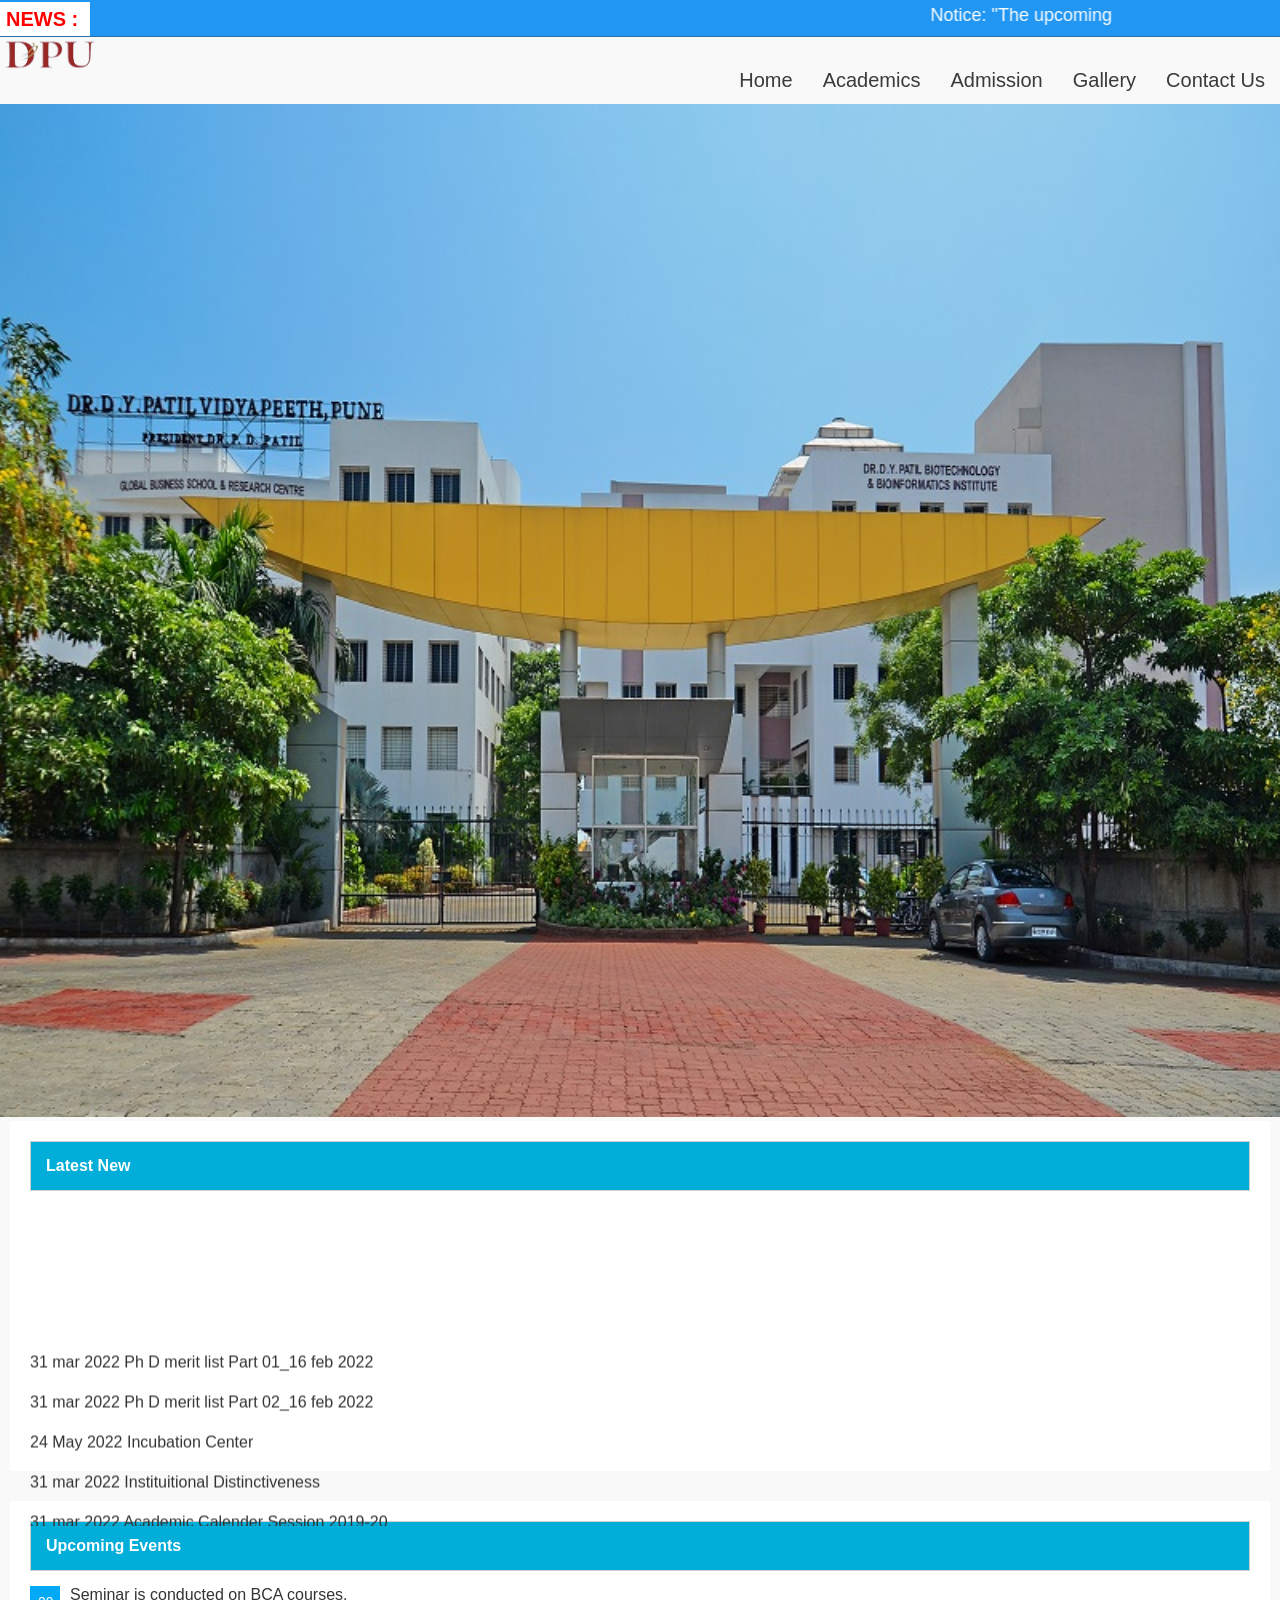
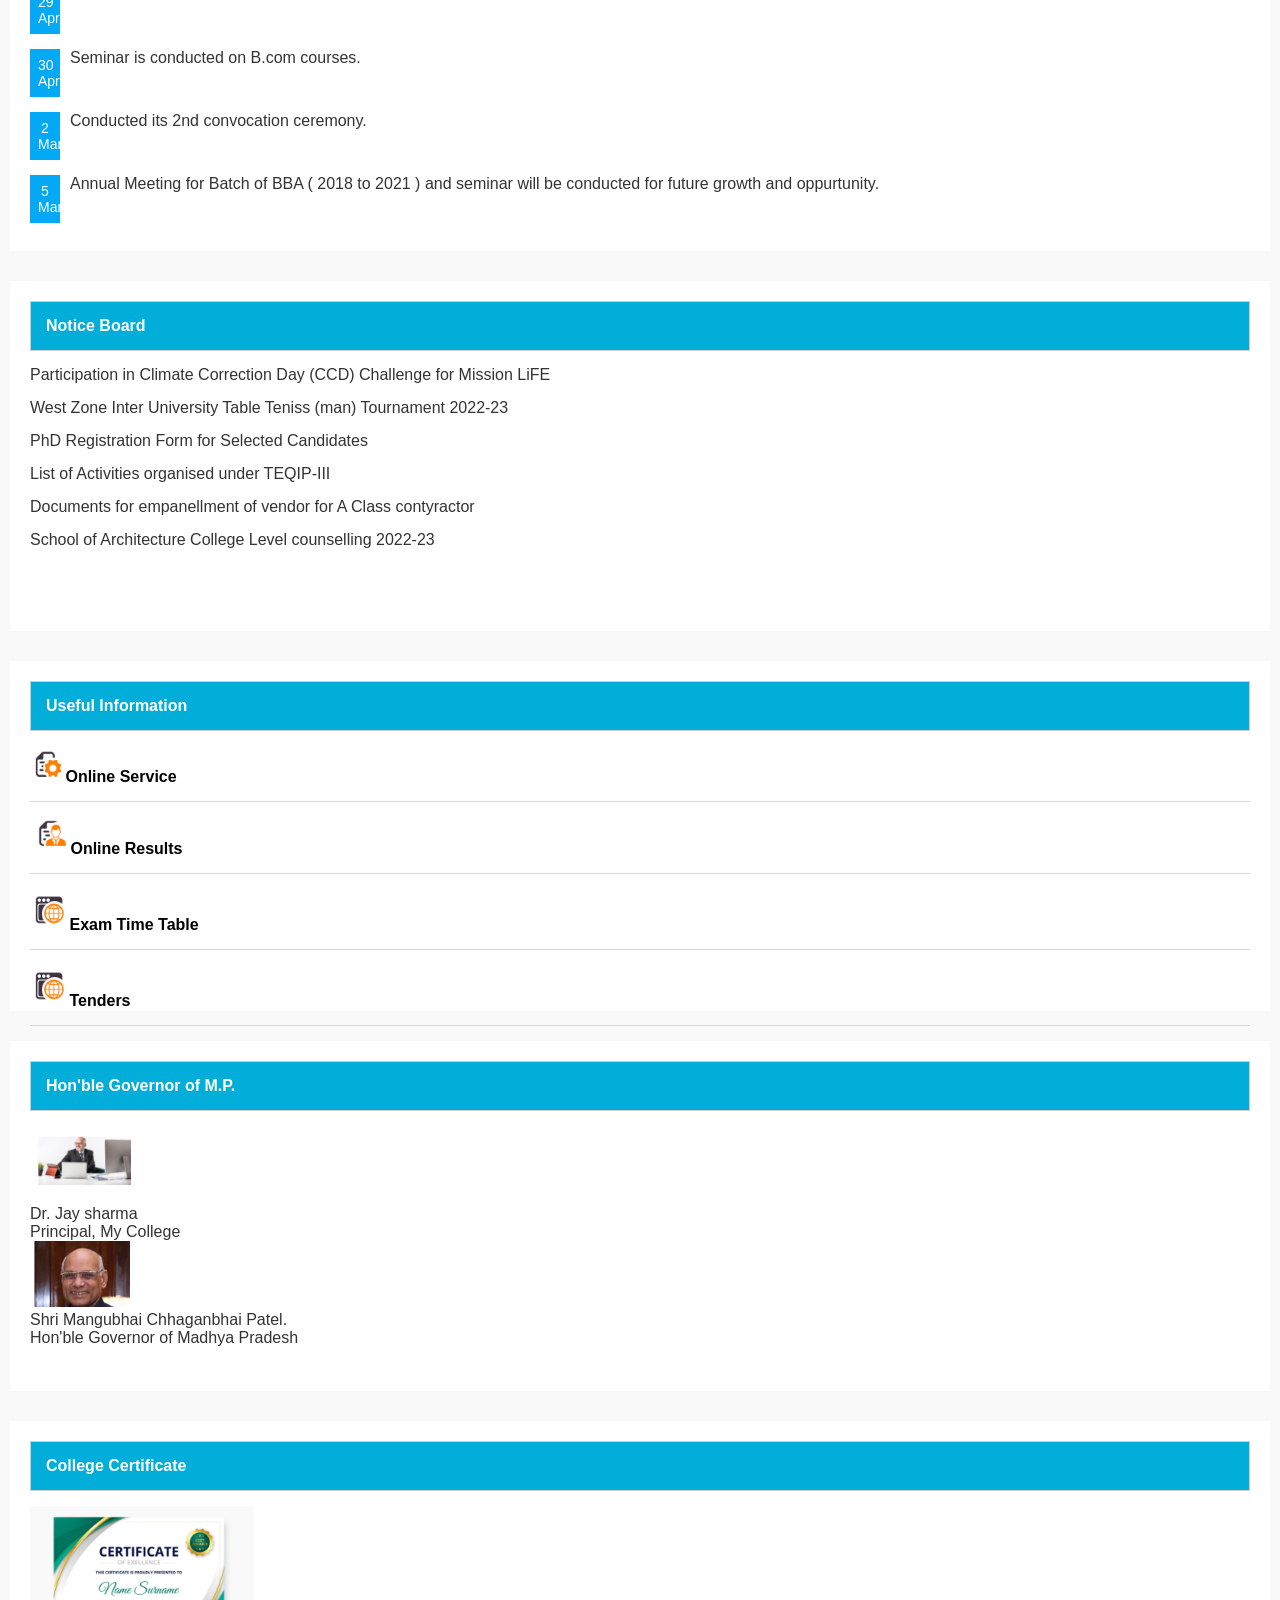
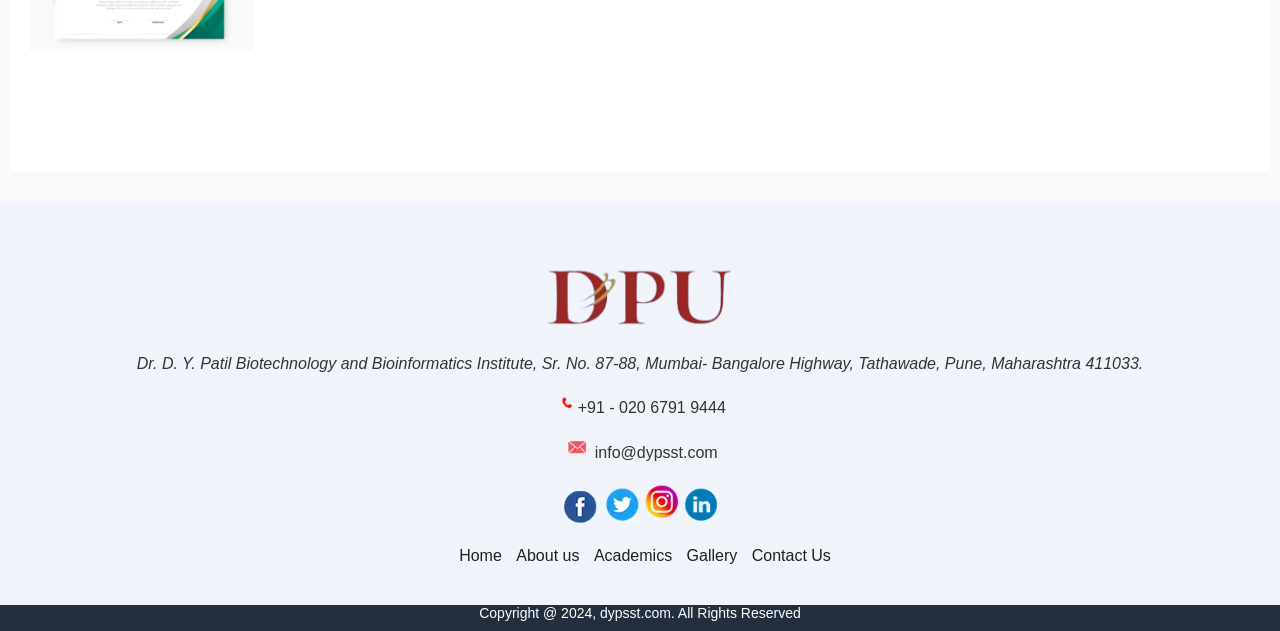
==== index.html @ 6a24a795 "Add files via upload" ====
<!DOCTYPE html>
<html>
   <head>
      <title>Dr. D. Y. Patil School of Science & Technology</title>
      <link rel="stylesheet" href="styles.css">
        <body>
<!---------- Top Header Starts --------->
<div class="width-100 top-header">
   <div class="container">
      <div class="width-100">
         <b class="news-list"> NEWS : </b>
         <marquee class="headquote">
Notice: "The upcoming exam will be held on April 28th."
         </marquee>
      </div>
   </div>
</div>
<!---------- Top Header Ends --------->
<!---------- Logo And Main Menu HTML Starts --------->
<div class="width-100 header-menu">
   <div class="container">
      <div class="logo"> <img src="logo1.jpg"> </div>
      <ul class="main-menu">
         <li><a href="#">Home</a></li>
         
         <li><a href="#">Academics</a></li>
         <li><a href="#">Admission</a></li>
         <li><a href="#">Gallery</a></li>
         
         <li><a href="#">Contact Us</a></li>
      </ul>
   </div>
</div>
<!---------- Logo And Main Menu HTML Ends --------->
<!---------- Slider HTML Starts --------->
<div class="width-100">
<img class="slider-width slider" src="22.jpg">
</div>
<!---------- Slider HTML Ends --------->
<div class="width-100 margin-top-50">
  <div class="container">
    <div class="width-33">
      <div class="latest-news">
        <div class="heading-sect">
          <h3 class="head-title">Latest New</h3>
        </div>
        <marquee direction="up">
        <ul class="latest-news-ul">
          <li> 31 mar 2022 Ph D merit list Part 01_16 feb 2022 </li>
          <li> 31 mar 2022 Ph D merit list Part 02_16 feb 2022 </li>
          <li> 24 May 2022 Incubation Center</li>
          <li> 31 mar 2022 Instituitional Distinctiveness </li>
          <li> 31 mar 2022 Academic Calender Session 2019-20 </li>
          <li> 16 feb 2022 Ph D merit list Part 01_16 feb 2022 </li>
          <li> 16 feb 2022 Ph D merit list Part 02_16 feb 2022 </li>
          <li> 17 Oct 2022 Consolidate academic Calender</li>
        </ul>
        </marquee>
      </div>
    </div>

    <div class="width-33">
      <div class="event-list">
        <div class="heading-sect">
          <h3 class="head-title">Upcoming Events</h3>
        </div>
        <ul class="upcoming-event-list">
          <li><span class="event-date">29 <br>
            April</span><span> Seminar is conducted on BCA courses.</span> </li>
          <li><span class="event-date">30 <br>
            April</span><span> Seminar is conducted on B.com courses.</span> </li>
          <li><span class="event-date">2 <br>
            Mar</span><span> Conducted its 2nd convocation ceremony.</span> </li>
          <li><span class="event-date">5 <br>
            Mar</span><span> Annual Meeting for Batch of BBA ( 2018 to 2021 ) and seminar will be conducted for future growth and oppurtunity.</span> </li>
        </ul>
      </div>
    </div>

    <div class="width-33">
      <div class="notice-board">
        <div class="heading-sect">
          <h3 class="head-title">Notice Board</h3>
        </div>
        <ul class="notice-board-list">
          <li>Participation in Climate Correction Day (CCD) Challenge for Mission LiFE </li>
          <li>West Zone Inter University Table Teniss (man) Tournament 2022-23 </li>
          <li>PhD Registration Form for Selected Candidates </li>
          <li>List of Activities organised under TEQIP-III </li>
          <li>Documents for empanellment of vendor for A Class contyractor </li>
          <li>School of Architecture College Level counselling 2022-23  </li>
        </ul>
      </div>
    </div>
  </div>
</div>
<!---------- Information HTML Starts --------->
<div class="width-100">
   <div class="container">
      <div class="width-33">
         <div class="our-principal">
            <div class="heading-sect">
               <h3 class="head-title"> Useful Information</h3>
            </div>
            <ul class="useful-info-ul">
               <li><img src="b.png"> <a href="#">Online Service</a></li>

               <li><img src="c.png"> <a href="#">Online Results</a></li>
               <li><img src="d.png"> <a href="#">Exam Time Table</a></li>
               <li><img src="d.png"> <a href="#">Tenders</a></li>
            </ul>
         </div>
      </div>
      <div class="width-33">
         <div class="about-us">
            <div class="heading-sect">
               <h3 class="head-title"> Hon'ble Governor of M.P.</h3>
            </div>
            <div class="width-100 gove-sec-style">
               <div class="width-40">
                  <img class="governor-img" src="e.png">
               </div>
               <div class="width-60">
                  <p class="governor-name">Dr. Jay sharma</p>
                  <p class="governor-designation">Principal, My College</p>
               </div>
            </div>
            <div class="width-40">
               <img class="governor-img" src="f.png" width ="100px">
<width: 200px;>
            </div>
            <div class="width-60">
               <p class="governor-name">Shri Mangubhai Chhaganbhai Patel.</p>
               <p class="governor-designation">Hon'ble Governor of Madhya Pradesh</p>
            </div>
         </div>
      </div>
      <div class="width-33">
         <div class="certificate">
            <div class="heading-sect">
               <h3 class="head-title"> College Certificate</h3>
            </div>
            <img src="g.png"  class="width-100"> 
         </div>
      </div>
   </div>
</div>
<!---------- Information HTML Ends --------->
<!---FOOTER SECTION--->

<div class="footer">
  <div class="container">
    <div class="footer-sect">
      <img class="footer-logo" src="logo1.jpg">
    </div>
    <div class="footer-sect">
      <address> Dr. D. Y. Patil Biotechnology and Bioinformatics Institute, Sr. No. 87-88, Mumbai- Bangalore Highway, Tathawade, Pune, Maharashtra 411033. </address>
    </div>
    <div class="footer-sect">
      <img src="tel.png"> +91 - 020 6791 9444
    </div>
    <div class="footer-sect">
      <img src="mail.png"> info@dypsst.com
    </div>
    <div class="footer-sect">
      <img src="fb.png">
      <img src="tw.png">
      <img src="in.png">
      <img src="li.png">
    </div>
    <div class="footer-sect">
      <a href="#"> Home</a>
      <a href="#"> About us</a>
      <a href="#"> Academics</a>
      <a href="#"> Gallery</a>
      
      
      <a href="#"> Contact Us</a>
    </div>
  </div>
</div>
<!---------- Footer Copyright HTML Starts --------->
<div class="width-100 footer2-bacbor">
   <p class="footer2-content">Copyright @ 2024, dypsst.com. All Rights Reserved</p>
</div>
</body>
</html>
<!---------- Footer Copyright HTML Ends --------->
---- styles.css ----
/* Reset some default styles */
* {
  margin: 0;
  padding: 0;
  box-sizing: border-box;
}

body {
  font-family: Arial, sans-serif;
  background-color: #f9f9f9;
  color: #333; /* Dark gray text color for better readability */
}

header {
  background-color: #4a90e2; /* Light blue header */
  color: #fff;
  padding: 20px;
  display: flex;
  justify-content: space-between;
  align-items: center;
}
/********** Top Header Starts **********/  
.top-header {
  background:#2196f3;
  padding:5px 0px;
  border-bottom: 1px solid #3131315e;
}
.news-list {
  background: #fff;
  color: red;
  padding: 6px;
  font-size: 20px;
}
.headquote {
  font-size:18px;
  color:#ffffff;
  width:80%;
}
/********** Top Header Ends **********/
.logo img {
  max-width: 100px;
}

nav ul {
  list-style-type: none;
}

nav ul li {
  display: inline;
  margin-right: 20px;
}

nav ul li a {
  color: #fff;
  text-decoration: none;
}

main {
  padding: 20px;
}

.hero {
  text-align: center;
  padding: 100px 0;
}

.hero h1 {
  font-size: 2.5em;
  margin-bottom: 20px;
}

.btn {
  display: inline-block;
  background-color: #FFD700;
  color: #002147;
  padding: 10px 20px;
  border-radius: 5px;
  text-decoration: none;
}

.btn:hover {
  background-color: #ffc107;
}

.about {
  margin-bottom: 50px;
}

/****************TESTIMONIAL SECTION****************/
.testimonial {
	width: 30.5%;
	float: left;
	margin-right: 2.5%;
}
.testimonial {
  margin-bottom: 50px !important;
}


.testimonial-text {
	background: #0055a40f;
	padding: 20px;
	line-height: 35px;
	border-radius: 10px;
	font-size: 18px;
	text-align: center;
	border: 1px solid #0055a4;
}

.testimonial-detail {
	float: left;
	margin-bottom: 50px;
}

.testimonial-img {
	float: left;
}

.testimonial-name {
	margin-left: 10px;
	float: left;
}

.testimonial-name h5 {
	font-size: 18px;
	margin-bottom: 50px;
}
footer {
  background-color: #4a90e2; /* Same as header for consistency */
  color: #fff;
  padding: 20px;
  display: flex;
  justify-content: space-between;
  align-items: center;
}

.contact-info p {
  margin-bottom: 10px;
}

.social-media a {
  color: #fff;
  text-decoration: none;
  margin-right: 10px;
}
/********** Logo And Menu Starts **********/  
.header-menu {
     position: relative;
     box-shadow: 0px 2px 5px 0px #00000036;
}
 .logo {
     width: fit-content;
     float: left;
}
 .main-menu {
     list-style:none;
     float:right;
     margin-top: 20px;
}
 .main-menu a {
     font-weight: 500;
     color: #3a3a3a;
     font-size: 20px;
     text-decoration: none;
}
 .main-menu li {
     float:left;
     padding:12px 15px;
}
/********** Slider Starts **********/  
.slider-width{
     width:100%;
     height: auto;
}
/********** Slider Ends **********/
/********** Latest News, Event, Notice Board Starts **********/  
.latest-news{
     margin-left:10px;
     margin-right:10px;
     background:#fff;
     padding:20px;
     height:350px;
     margin-bottom:30px;
}
 .event-list{
     margin-left:10px;
     margin-right:10px;
     background:#fff;
     padding:20px;
     height:350px;
     margin-bottom:30px;
}
 .notice-board{
     margin-left:10px;
     margin-right:10px;
     background:#fff;
     padding:20px;
     height:350px;
     margin-bottom:30px;
}
 .our-principal{
     margin-left:10px;
     margin-right:10px;
     background:#fff;
     padding:20px;
     height:350px;
     margin-bottom:30px;
}
 .about-us{
     margin-left:10px;
     margin-right:10px;
     background:#fff;
     padding:20px;
     height:350px;
     margin-bottom:30px;
}
 .certificate{
     margin-left:10px;
     margin-right:10px;
     background:#fff;
     padding:20px;
     height:350px;
     margin-bottom:30px;
}
 .heading-sect{
     width: 100%;
     float: left;
     border-bottom: 1px solid #cfcfcf;
     padding-bottom: 0px;
     margin: 0px;
     margin-bottom: 15px;
     padding-top: 2px;
     border: 1px solid #cfcfcf;
     padding-bottom: 10px;
     padding-top: 15px;
     padding-left: 15px;
     background: #00aed9;
     color:white;
}
 .heading-sect h3{
     color:white;
}
 .head-title {
     margin: 0px;
     padding: 0px;
     font-size: 16px;
     font-weight: 600;
     font-family 'Roboto', sans-serif!important;
     color: #2196f3;
     padding-bottom: 5px;
}
 .upcoming-event-list li {
     width: 100%;
     float: left;
     margin-bottom: 15px;
}
 .upcoming-event-list{
     padding:0px;
    list-style:none;
}
 .event-date {
     background: #03a9f4;
     width: 30px;
     float: left;
     text-align: center;
     font-size:14px;
     color: #fff;
     padding:8px;
     margin-right: 10px;
}
 .notice-board-list li {
     width: 100%;
     float: left;
     margin-bottom: 15px;
}
 .notice-board-list{
     padding:0px;
     list-style:none;
}
 .latest-news-ul{
     padding:0px;
    list-style:none;
    line-height: 40px;
}
/********** Latest News, Event, Notice Board Ends **********/
/********** Logo And Menu Ends **********/
/********** Information Starts **********/  
.useful-info-ul{
     list-style:none;
}
 .useful-info-ul a{
     text-decoration:none;
     color:black;
     font-weight:bold;
}
 .useful-info-ul li{
     margin-bottom:15px;
     border-bottom: 1px solid #d7d7d7;
     padding-bottom: 15px;
}
 .principal-image{
     text-align:center 
}
 .principal-image img{
     height:230px;
}
 .principal-para{
     font-weight:bold;
}
/********** Information Ends **********/
/****************FOOTER SECTION****************/
.footer {
	background-color: #f0f3fa;
	padding: 40px 0px;
	width: 100%;
	float: left;
}

.footer-logo {
	height: 70px;
	width: auto;
}

.footer-sect {
	width: 100%;
	float: left;
	text-align: center;
	margin-top: 20px;
	font-size: 16px;
}

.footer-sect a {
	color: #202020;
	margin-left: 10px;
	text-decoration: none;
}
/********** Footer Copyright Starts **********/  
.footer2-bacbor {
     background: #232F3E;
     padding:10px 0px;
     border-top: 1px solid #898989;
}
 .footer2-content {
     font-size:14px;
     color:#fff;
     text-align:center;
}
/********** Footer Copyright Ends **********/
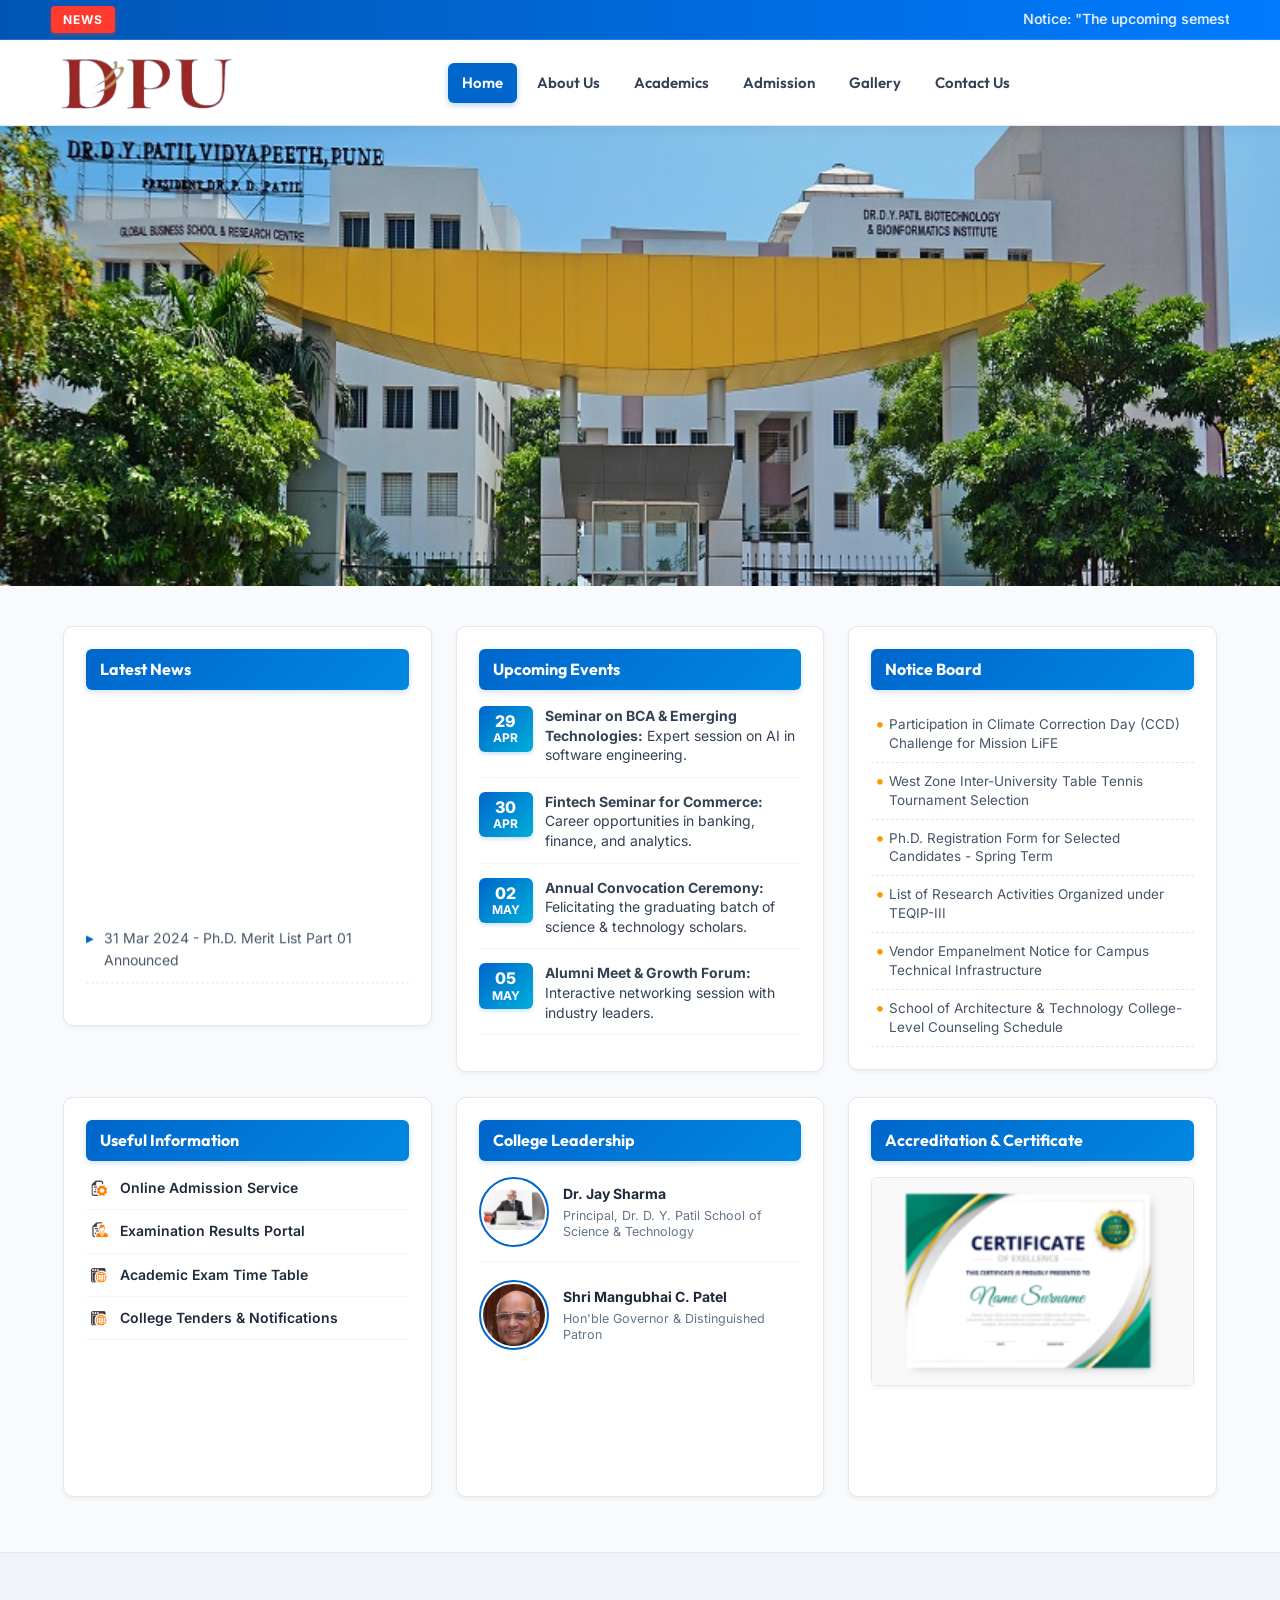
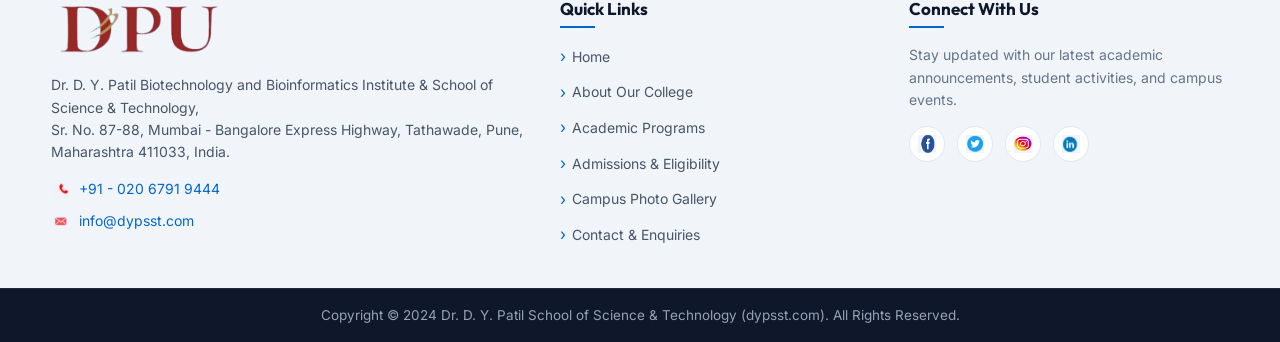
==== commit cfccf3e7: "Add README.md, fix site-wide navigation, unified styling, responsive layout, and form interactivity" ====
--- a/index.html
+++ b/index.html
@@ -1,189 +1,267 @@
-
-<!DOCTYPE html>
-<html>
-   <head>
-      <title>Dr. D. Y. Patil School of Science & Technology</title>
-      <link rel="stylesheet" href="styles.css">
-        <body>
-<!---------- Top Header Starts --------->
-<div class="width-100 top-header">
-   <div class="container">
-      <div class="width-100">
-         <b class="news-list"> NEWS : </b>
-         <marquee class="headquote">
-Notice: "The upcoming exam will be held on April 28th."
-         </marquee>
-      </div>
-   </div>
-</div>
-<!---------- Top Header Ends --------->
-<!---------- Logo And Main Menu HTML Starts --------->
-<div class="width-100 header-menu">
-   <div class="container">
-      <div class="logo"> <img src="logo1.jpg"> </div>
-      <ul class="main-menu">
-         <li><a href="#">Home</a></li>
-         
-         <li><a href="#">Academics</a></li>
-         <li><a href="#">Admission</a></li>
-         <li><a href="#">Gallery</a></li>
-         
-         <li><a href="#">Contact Us</a></li>
-      </ul>
-   </div>
-</div>
-<!---------- Logo And Main Menu HTML Ends --------->
-<!---------- Slider HTML Starts --------->
-<div class="width-100">
-<img class="slider-width slider" src="22.jpg">
-</div>
-<!---------- Slider HTML Ends --------->
-<div class="width-100 margin-top-50">
-  <div class="container">
-    <div class="width-33">
-      <div class="latest-news">
-        <div class="heading-sect">
-          <h3 class="head-title">Latest New</h3>
-        </div>
-        <marquee direction="up">
-        <ul class="latest-news-ul">
-          <li> 31 mar 2022 Ph D merit list Part 01_16 feb 2022 </li>
-          <li> 31 mar 2022 Ph D merit list Part 02_16 feb 2022 </li>
-          <li> 24 May 2022 Incubation Center</li>
-          <li> 31 mar 2022 Instituitional Distinctiveness </li>
-          <li> 31 mar 2022 Academic Calender Session 2019-20 </li>
-          <li> 16 feb 2022 Ph D merit list Part 01_16 feb 2022 </li>
-          <li> 16 feb 2022 Ph D merit list Part 02_16 feb 2022 </li>
-          <li> 17 Oct 2022 Consolidate academic Calender</li>
-        </ul>
-        </marquee>
-      </div>
-    </div>
-
-    <div class="width-33">
-      <div class="event-list">
-        <div class="heading-sect">
-          <h3 class="head-title">Upcoming Events</h3>
-        </div>
-        <ul class="upcoming-event-list">
-          <li><span class="event-date">29 <br>
-            April</span><span> Seminar is conducted on BCA courses.</span> </li>
-          <li><span class="event-date">30 <br>
-            April</span><span> Seminar is conducted on B.com courses.</span> </li>
-          <li><span class="event-date">2 <br>
-            Mar</span><span> Conducted its 2nd convocation ceremony.</span> </li>
-          <li><span class="event-date">5 <br>
-            Mar</span><span> Annual Meeting for Batch of BBA ( 2018 to 2021 ) and seminar will be conducted for future growth and oppurtunity.</span> </li>
-        </ul>
-      </div>
-    </div>
-
-    <div class="width-33">
-      <div class="notice-board">
-        <div class="heading-sect">
-          <h3 class="head-title">Notice Board</h3>
-        </div>
-        <ul class="notice-board-list">
-          <li>Participation in Climate Correction Day (CCD) Challenge for Mission LiFE </li>
-          <li>West Zone Inter University Table Teniss (man) Tournament 2022-23 </li>
-          <li>PhD Registration Form for Selected Candidates </li>
-          <li>List of Activities organised under TEQIP-III </li>
-          <li>Documents for empanellment of vendor for A Class contyractor </li>
-          <li>School of Architecture College Level counselling 2022-23  </li>
-        </ul>
-      </div>
-    </div>
-  </div>
-</div>
-<!---------- Information HTML Starts --------->
-<div class="width-100">
-   <div class="container">
-      <div class="width-33">
-         <div class="our-principal">
-            <div class="heading-sect">
-               <h3 class="head-title"> Useful Information</h3>
-            </div>
-            <ul class="useful-info-ul">
-               <li><img src="b.png"> <a href="#">Online Service</a></li>
-
-               <li><img src="c.png"> <a href="#">Online Results</a></li>
-               <li><img src="d.png"> <a href="#">Exam Time Table</a></li>
-               <li><img src="d.png"> <a href="#">Tenders</a></li>
-            </ul>
-         </div>
-      </div>
-      <div class="width-33">
-         <div class="about-us">
-            <div class="heading-sect">
-               <h3 class="head-title"> Hon'ble Governor of M.P.</h3>
-            </div>
-            <div class="width-100 gove-sec-style">
-               <div class="width-40">
-                  <img class="governor-img" src="e.png">
-               </div>
-               <div class="width-60">
-                  <p class="governor-name">Dr. Jay sharma</p>
-                  <p class="governor-designation">Principal, My College</p>
-               </div>
-            </div>
-            <div class="width-40">
-               <img class="governor-img" src="f.png" width ="100px">
-<width: 200px;>
-            </div>
-            <div class="width-60">
-               <p class="governor-name">Shri Mangubhai Chhaganbhai Patel.</p>
-               <p class="governor-designation">Hon'ble Governor of Madhya Pradesh</p>
-            </div>
-         </div>
-      </div>
-      <div class="width-33">
-         <div class="certificate">
-            <div class="heading-sect">
-               <h3 class="head-title"> College Certificate</h3>
-            </div>
-            <img src="g.png"  class="width-100"> 
-         </div>
-      </div>
-   </div>
-</div>
-<!---------- Information HTML Ends --------->
-<!---FOOTER SECTION--->
-
-<div class="footer">
-  <div class="container">
-    <div class="footer-sect">
-      <img class="footer-logo" src="logo1.jpg">
-    </div>
-    <div class="footer-sect">
-      <address> Dr. D. Y. Patil Biotechnology and Bioinformatics Institute, Sr. No. 87-88, Mumbai- Bangalore Highway, Tathawade, Pune, Maharashtra 411033. </address>
-    </div>
-    <div class="footer-sect">
-      <img src="tel.png"> +91 - 020 6791 9444
-    </div>
-    <div class="footer-sect">
-      <img src="mail.png"> info@dypsst.com
-    </div>
-    <div class="footer-sect">
-      <img src="fb.png">
-      <img src="tw.png">
-      <img src="in.png">
-      <img src="li.png">
-    </div>
-    <div class="footer-sect">
-      <a href="#"> Home</a>
-      <a href="#"> About us</a>
-      <a href="#"> Academics</a>
-      <a href="#"> Gallery</a>
-      
-      
-      <a href="#"> Contact Us</a>
-    </div>
-  </div>
-</div>
-<!---------- Footer Copyright HTML Starts --------->
-<div class="width-100 footer2-bacbor">
-   <p class="footer2-content">Copyright @ 2024, dypsst.com. All Rights Reserved</p>
-</div>
-</body>
-</html>
-<!---------- Footer Copyright HTML Ends --------->+<!DOCTYPE html>
+<html lang="en">
+<head>
+  <meta charset="UTF-8">
+  <meta name="viewport" content="width=device-width, initial-scale=1.0">
+  <meta name="description" content="Official website of Dr. D. Y. Patil School of Science & Technology, Tathawade, Pune. Explore programs, admissions, campus life, notices, and events.">
+  <title>Dr. D. Y. Patil School of Science & Technology | Pune</title>
+  <link rel="stylesheet" href="styles.css">
+  <link rel="icon" type="image/jpeg" href="logo.jpg">
+</head>
+<body>
+
+  <!-- Top Announcement Header -->
+  <div class="width-100 top-header">
+    <div class="container">
+      <div class="top-header-inner">
+        <span class="news-list">NEWS</span>
+        <marquee class="headquote" behavior="scroll" direction="left" onmouseover="this.stop();" onmouseout="this.start();">
+          Notice: "The upcoming semester examination will be held from April 28th. Online entrance test schedule for academic year 2024-25 is now live!"
+        </marquee>
+      </div>
+    </div>
+  </div>
+
+  <!-- Main Navigation Header -->
+  <header class="width-100 header-menu">
+    <div class="container header-container">
+      <div class="logo">
+        <a href="index.html">
+          <img src="logo1.jpg" alt="Dr. D. Y. Patil School of Science & Technology Logo">
+        </a>
+      </div>
+      <nav>
+        <ul class="main-menu">
+          <li><a href="index.html" class="active">Home</a></li>
+          <li><a href="college.html">About Us</a></li>
+          <li><a href="academics.html">Academics</a></li>
+          <li><a href="admission.html">Admission</a></li>
+          <li><a href="gallery.html">Gallery</a></li>
+          <li><a href="contact.html">Contact Us</a></li>
+        </ul>
+      </nav>
+    </div>
+  </header>
+
+  <!-- Slider / Hero Banner -->
+  <div class="slider-container">
+    <img class="slider-width" src="22.jpg" alt="Dr. D. Y. Patil Campus Banner">
+  </div>
+
+  <!-- Primary Info Section (Latest News, Upcoming Events, Notice Board) -->
+  <main class="width-100 margin-top-50">
+    <div class="container">
+      
+      <!-- Latest News -->
+      <div class="width-33">
+        <div class="latest-news">
+          <div class="heading-sect">
+            <h3 class="head-title">Latest News</h3>
+          </div>
+          <marquee direction="up" scrollamount="2" height="280" onmouseover="this.stop();" onmouseout="this.start();">
+            <ul class="latest-news-ul">
+              <li>31 Mar 2024 - Ph.D. Merit List Part 01 Announced</li>
+              <li>31 Mar 2024 - Ph.D. Merit List Part 02 Announced</li>
+              <li>24 May 2024 - Incubation Center Innovation Summit</li>
+              <li>31 Mar 2024 - Institutional Distinctiveness Report Released</li>
+              <li>31 Mar 2024 - Academic Calendar Session Published</li>
+              <li>16 Feb 2024 - Ph.D. Interview Schedules</li>
+              <li>17 Oct 2024 - Consolidated Academic Calendar & Syllabus</li>
+            </ul>
+          </marquee>
+        </div>
+      </div>
+
+      <!-- Upcoming Events -->
+      <div class="width-33">
+        <div class="event-list">
+          <div class="heading-sect">
+            <h3 class="head-title">Upcoming Events</h3>
+          </div>
+          <ul class="upcoming-event-list">
+            <li>
+              <div class="event-date">
+                <span>29</span>APR
+              </div>
+              <div class="event-info">
+                <strong>Seminar on BCA & Emerging Technologies:</strong> Expert session on AI in software engineering.
+              </div>
+            </li>
+            <li>
+              <div class="event-date">
+                <span>30</span>APR
+              </div>
+              <div class="event-info">
+                <strong>Fintech Seminar for Commerce:</strong> Career opportunities in banking, finance, and analytics.
+              </div>
+            </li>
+            <li>
+              <div class="event-date">
+                <span>02</span>MAY
+              </div>
+              <div class="event-info">
+                <strong>Annual Convocation Ceremony:</strong> Felicitating the graduating batch of science & technology scholars.
+              </div>
+            </li>
+            <li>
+              <div class="event-date">
+                <span>05</span>MAY
+              </div>
+              <div class="event-info">
+                <strong>Alumni Meet & Growth Forum:</strong> Interactive networking session with industry leaders.
+              </div>
+            </li>
+          </ul>
+        </div>
+      </div>
+
+      <!-- Notice Board -->
+      <div class="width-33">
+        <div class="notice-board">
+          <div class="heading-sect">
+            <h3 class="head-title">Notice Board</h3>
+          </div>
+          <ul class="notice-board-list">
+            <li>Participation in Climate Correction Day (CCD) Challenge for Mission LiFE</li>
+            <li>West Zone Inter-University Table Tennis Tournament Selection</li>
+            <li>Ph.D. Registration Form for Selected Candidates - Spring Term</li>
+            <li>List of Research Activities Organized under TEQIP-III</li>
+            <li>Vendor Empanelment Notice for Campus Technical Infrastructure</li>
+            <li>School of Architecture & Technology College-Level Counseling Schedule</li>
+          </ul>
+        </div>
+      </div>
+
+    </div>
+  </main>
+
+  <!-- Secondary Info Section (Useful Info, Leadership, Certificate) -->
+  <section class="width-100 margin-bottom-30">
+    <div class="container">
+      
+      <!-- Useful Information -->
+      <div class="width-33">
+        <div class="our-principal">
+          <div class="heading-sect">
+            <h3 class="head-title">Useful Information</h3>
+          </div>
+          <ul class="useful-info-ul">
+            <li>
+              <img src="b.png" alt="Icon">
+              <a href="admission.html">Online Admission Service</a>
+            </li>
+            <li>
+              <img src="c.png" alt="Icon">
+              <a href="academics.html">Examination Results Portal</a>
+            </li>
+            <li>
+              <img src="d.png" alt="Icon">
+              <a href="academics.html">Academic Exam Time Table</a>
+            </li>
+            <li>
+              <img src="d.png" alt="Icon">
+              <a href="college.html">College Tenders & Notifications</a>
+            </li>
+          </ul>
+        </div>
+      </div>
+
+      <!-- Leadership / Dignitaries -->
+      <div class="width-33">
+        <div class="about-us">
+          <div class="heading-sect">
+            <h3 class="head-title">College Leadership</h3>
+          </div>
+          <div class="gove-sec-style">
+            <img class="governor-img" src="e.png" alt="Dr. Jay Sharma - Principal">
+            <div>
+              <p class="governor-name">Dr. Jay Sharma</p>
+              <p class="governor-designation">Principal, Dr. D. Y. Patil School of Science & Technology</p>
+            </div>
+          </div>
+          <div class="gove-sec-style">
+            <img class="governor-img" src="f.png" alt="Shri Mangubhai Chhaganbhai Patel">
+            <div>
+              <p class="governor-name">Shri Mangubhai C. Patel</p>
+              <p class="governor-designation">Hon'ble Governor & Distinguished Patron</p>
+            </div>
+          </div>
+        </div>
+      </div>
+
+      <!-- Certificate & Accreditation -->
+      <div class="width-33">
+        <div class="certificate">
+          <div class="heading-sect">
+            <h3 class="head-title">Accreditation & Certificate</h3>
+          </div>
+          <img src="g.png" class="width-100" alt="Official College Accreditation Certificate"> 
+        </div>
+      </div>
+
+    </div>
+  </section>
+
+  <!-- Unified Footer -->
+  <footer class="footer">
+    <div class="container">
+      <div class="footer-grid">
+        
+        <!-- College Contact Column -->
+        <div class="footer-col">
+          <img class="footer-logo" src="logo1.jpg" alt="Dr. D. Y. Patil Logo">
+          <address class="footer-address">
+            Dr. D. Y. Patil Biotechnology and Bioinformatics Institute & School of Science & Technology,<br>
+            Sr. No. 87-88, Mumbai - Bangalore Express Highway, Tathawade, Pune, Maharashtra 411033, India.
+          </address>
+          <div class="footer-contact-item">
+            <img src="tel.png" alt="Phone Icon">
+            <a href="tel:+9102067919444">+91 - 020 6791 9444</a>
+          </div>
+          <div class="footer-contact-item">
+            <img src="mail.png" alt="Email Icon">
+            <a href="mailto:info@dypsst.com">info@dypsst.com</a>
+          </div>
+        </div>
+
+        <!-- Quick Navigation Column -->
+        <div class="footer-col">
+          <h4>Quick Links</h4>
+          <ul class="footer-quick-links">
+            <li><a href="index.html">Home</a></li>
+            <li><a href="college.html">About Our College</a></li>
+            <li><a href="academics.html">Academic Programs</a></li>
+            <li><a href="admission.html">Admissions & Eligibility</a></li>
+            <li><a href="gallery.html">Campus Photo Gallery</a></li>
+            <li><a href="contact.html">Contact & Enquiries</a></li>
+          </ul>
+        </div>
+
+        <!-- Social Media & Connect Column -->
+        <div class="footer-col">
+          <h4>Connect With Us</h4>
+          <p style="color: #64748b; font-size: 14px; margin-bottom: 12px;">
+            Stay updated with our latest academic announcements, student activities, and campus events.
+          </p>
+          <div class="footer-social-links">
+            <a href="https://facebook.com" target="_blank" rel="noopener" title="Facebook"><img src="fb.png" alt="Facebook"></a>
+            <a href="https://twitter.com" target="_blank" rel="noopener" title="Twitter"><img src="tw.png" alt="Twitter"></a>
+            <a href="https://linkedin.com" target="_blank" rel="noopener" title="LinkedIn"><img src="in.png" alt="LinkedIn"></a>
+            <a href="https://instagram.com" target="_blank" rel="noopener" title="Instagram"><img src="li.png" alt="Instagram"></a>
+          </div>
+        </div>
+
+      </div>
+    </div>
+  </footer>
+
+  <!-- Copyright Bar -->
+  <div class="width-100 footer2-bacbor">
+    <p class="footer2-content">
+      Copyright &copy; 2024 Dr. D. Y. Patil School of Science & Technology (dypsst.com). All Rights Reserved.
+    </p>
+  </div>
+
+  <script src="script.js"></script>
+</body>
+</html>
--- a/styles.css
+++ b/styles.css
@@ -1,349 +1,1157 @@
-/* Reset some default styles */
-* {
-  margin: 0;
-  padding: 0;
-  box-sizing: border-box;
-}
-
-body {
-  font-family: Arial, sans-serif;
-  background-color: #f9f9f9;
-  color: #333; /* Dark gray text color for better readability */
-}
-
-header {
-  background-color: #4a90e2; /* Light blue header */
-  color: #fff;
-  padding: 20px;
-  display: flex;
-  justify-content: space-between;
-  align-items: center;
-}
-/********** Top Header Starts **********/  
-.top-header {
-  background:#2196f3;
-  padding:5px 0px;
-  border-bottom: 1px solid #3131315e;
-}
-.news-list {
-  background: #fff;
-  color: red;
-  padding: 6px;
-  font-size: 20px;
-}
-.headquote {
-  font-size:18px;
-  color:#ffffff;
-  width:80%;
-}
-/********** Top Header Ends **********/
-.logo img {
-  max-width: 100px;
-}
-
-nav ul {
-  list-style-type: none;
-}
-
-nav ul li {
-  display: inline;
-  margin-right: 20px;
-}
-
-nav ul li a {
-  color: #fff;
-  text-decoration: none;
-}
-
-main {
-  padding: 20px;
-}
-
-.hero {
-  text-align: center;
-  padding: 100px 0;
-}
-
-.hero h1 {
-  font-size: 2.5em;
-  margin-bottom: 20px;
-}
-
-.btn {
-  display: inline-block;
-  background-color: #FFD700;
-  color: #002147;
-  padding: 10px 20px;
-  border-radius: 5px;
-  text-decoration: none;
-}
-
-.btn:hover {
-  background-color: #ffc107;
-}
-
-.about {
-  margin-bottom: 50px;
-}
-
-/****************TESTIMONIAL SECTION****************/
-.testimonial {
-	width: 30.5%;
-	float: left;
-	margin-right: 2.5%;
-}
-.testimonial {
-  margin-bottom: 50px !important;
-}
-
-
-.testimonial-text {
-	background: #0055a40f;
-	padding: 20px;
-	line-height: 35px;
-	border-radius: 10px;
-	font-size: 18px;
-	text-align: center;
-	border: 1px solid #0055a4;
-}
-
-.testimonial-detail {
-	float: left;
-	margin-bottom: 50px;
-}
-
-.testimonial-img {
-	float: left;
-}
-
-.testimonial-name {
-	margin-left: 10px;
-	float: left;
-}
-
-.testimonial-name h5 {
-	font-size: 18px;
-	margin-bottom: 50px;
-}
-footer {
-  background-color: #4a90e2; /* Same as header for consistency */
-  color: #fff;
-  padding: 20px;
-  display: flex;
-  justify-content: space-between;
-  align-items: center;
-}
-
-.contact-info p {
-  margin-bottom: 10px;
-}
-
-.social-media a {
-  color: #fff;
-  text-decoration: none;
-  margin-right: 10px;
-}
-/********** Logo And Menu Starts **********/  
-.header-menu {
-     position: relative;
-     box-shadow: 0px 2px 5px 0px #00000036;
-}
- .logo {
-     width: fit-content;
-     float: left;
-}
- .main-menu {
-     list-style:none;
-     float:right;
-     margin-top: 20px;
-}
- .main-menu a {
-     font-weight: 500;
-     color: #3a3a3a;
-     font-size: 20px;
-     text-decoration: none;
-}
- .main-menu li {
-     float:left;
-     padding:12px 15px;
-}
-/********** Slider Starts **********/  
-.slider-width{
-     width:100%;
-     height: auto;
-}
-/********** Slider Ends **********/
-/********** Latest News, Event, Notice Board Starts **********/  
-.latest-news{
-     margin-left:10px;
-     margin-right:10px;
-     background:#fff;
-     padding:20px;
-     height:350px;
-     margin-bottom:30px;
-}
- .event-list{
-     margin-left:10px;
-     margin-right:10px;
-     background:#fff;
-     padding:20px;
-     height:350px;
-     margin-bottom:30px;
-}
- .notice-board{
-     margin-left:10px;
-     margin-right:10px;
-     background:#fff;
-     padding:20px;
-     height:350px;
-     margin-bottom:30px;
-}
- .our-principal{
-     margin-left:10px;
-     margin-right:10px;
-     background:#fff;
-     padding:20px;
-     height:350px;
-     margin-bottom:30px;
-}
- .about-us{
-     margin-left:10px;
-     margin-right:10px;
-     background:#fff;
-     padding:20px;
-     height:350px;
-     margin-bottom:30px;
-}
- .certificate{
-     margin-left:10px;
-     margin-right:10px;
-     background:#fff;
-     padding:20px;
-     height:350px;
-     margin-bottom:30px;
-}
- .heading-sect{
-     width: 100%;
-     float: left;
-     border-bottom: 1px solid #cfcfcf;
-     padding-bottom: 0px;
-     margin: 0px;
-     margin-bottom: 15px;
-     padding-top: 2px;
-     border: 1px solid #cfcfcf;
-     padding-bottom: 10px;
-     padding-top: 15px;
-     padding-left: 15px;
-     background: #00aed9;
-     color:white;
-}
- .heading-sect h3{
-     color:white;
-}
- .head-title {
-     margin: 0px;
-     padding: 0px;
-     font-size: 16px;
-     font-weight: 600;
-     font-family 'Roboto', sans-serif!important;
-     color: #2196f3;
-     padding-bottom: 5px;
-}
- .upcoming-event-list li {
-     width: 100%;
-     float: left;
-     margin-bottom: 15px;
-}
- .upcoming-event-list{
-     padding:0px;
-    list-style:none;
-}
- .event-date {
-     background: #03a9f4;
-     width: 30px;
-     float: left;
-     text-align: center;
-     font-size:14px;
-     color: #fff;
-     padding:8px;
-     margin-right: 10px;
-}
- .notice-board-list li {
-     width: 100%;
-     float: left;
-     margin-bottom: 15px;
-}
- .notice-board-list{
-     padding:0px;
-     list-style:none;
-}
- .latest-news-ul{
-     padding:0px;
-    list-style:none;
-    line-height: 40px;
-}
-/********** Latest News, Event, Notice Board Ends **********/
-/********** Logo And Menu Ends **********/
-/********** Information Starts **********/  
-.useful-info-ul{
-     list-style:none;
-}
- .useful-info-ul a{
-     text-decoration:none;
-     color:black;
-     font-weight:bold;
-}
- .useful-info-ul li{
-     margin-bottom:15px;
-     border-bottom: 1px solid #d7d7d7;
-     padding-bottom: 15px;
-}
- .principal-image{
-     text-align:center 
-}
- .principal-image img{
-     height:230px;
-}
- .principal-para{
-     font-weight:bold;
-}
-/********** Information Ends **********/
-/****************FOOTER SECTION****************/
-.footer {
-	background-color: #f0f3fa;
-	padding: 40px 0px;
-	width: 100%;
-	float: left;
-}
-
-.footer-logo {
-	height: 70px;
-	width: auto;
-}
-
-.footer-sect {
-	width: 100%;
-	float: left;
-	text-align: center;
-	margin-top: 20px;
-	font-size: 16px;
-}
-
-.footer-sect a {
-	color: #202020;
-	margin-left: 10px;
-	text-decoration: none;
-}
-/********** Footer Copyright Starts **********/  
-.footer2-bacbor {
-     background: #232F3E;
-     padding:10px 0px;
-     border-top: 1px solid #898989;
-}
- .footer2-content {
-     font-size:14px;
-     color:#fff;
-     text-align:center;
-}
-/********** Footer Copyright Ends **********/
-
+/* ==========================================================================
+   Dr. D. Y. Patil School of Science & Technology, Pune
+   Official Website Stylesheet (styles.css)
+   ========================================================================== */
+
+/* --------------------------------------------------------------------------
+   Google Fonts & Design Tokens
+   -------------------------------------------------------------------------- */
+@import url('https://fonts.googleapis.com/css2?family=Outfit:wght@300;400;500;600;700;800&family=Inter:wght@300;400;500;600;700&display=swap');
+
+:root {
+  --primary: #0066cc;
+  --primary-dark: #004b99;
+  --primary-light: #e6f0fa;
+  --secondary: #00aed9;
+  --accent: #ff9800;
+  --accent-hover: #e68900;
+  --text-main: #2d3748;
+  --text-muted: #64748b;
+  --text-light: #ffffff;
+  --bg-main: #f8fafc;
+  --bg-card: #ffffff;
+  --border-color: #e2e8f0;
+  --border-hover: #cbd5e1;
+  --shadow-sm: 0 2px 4px rgba(0, 0, 0, 0.05);
+  --shadow-md: 0 4px 12px rgba(0, 0, 0, 0.08);
+  --shadow-lg: 0 10px 25px rgba(0, 0, 0, 0.12);
+  --radius-sm: 6px;
+  --radius-md: 10px;
+  --radius-lg: 16px;
+  --transition: all 0.25s ease-in-out;
+}
+
+/* --------------------------------------------------------------------------
+   Reset & Base Styles
+   -------------------------------------------------------------------------- */
+*, *::before, *::after {
+  box-sizing: border-box;
+  margin: 0;
+  padding: 0;
+}
+
+html {
+  scroll-behavior: smooth;
+}
+
+body {
+  font-family: 'Inter', -apple-system, BlinkMacSystemFont, "Segoe UI", Roboto, sans-serif;
+  background-color: var(--bg-main);
+  color: var(--text-main);
+  line-height: 1.6;
+  font-size: 15px;
+  overflow-x: hidden;
+}
+
+h1, h2, h3, h4, h5, h6 {
+  font-family: 'Outfit', sans-serif;
+  color: #1a202c;
+  font-weight: 700;
+  line-height: 1.3;
+}
+
+a {
+  color: var(--primary);
+  text-decoration: none;
+  transition: var(--transition);
+}
+
+a:hover {
+  color: var(--primary-dark);
+}
+
+img {
+  max-width: 100%;
+  height: auto;
+  display: block;
+}
+
+/* --------------------------------------------------------------------------
+   Layout & Grid Utilities
+   -------------------------------------------------------------------------- */
+.container {
+  width: 92%;
+  max-width: 1200px;
+  margin: 0 auto;
+}
+
+.container::after,
+.width-100::after,
+.header-container::after,
+.row::after {
+  content: "";
+  display: table;
+  clear: both;
+}
+
+.width-100 {
+  width: 100%;
+  float: left;
+}
+
+.width-33 {
+  width: 33.333%;
+  float: left;
+  padding: 0 12px;
+}
+
+.width-40 {
+  width: 40%;
+  float: left;
+}
+
+.width-60 {
+  width: 60%;
+  float: left;
+}
+
+.margin-top-50 {
+  margin-top: 40px;
+}
+
+.margin-bottom-30 {
+  margin-bottom: 30px;
+}
+
+.text-center {
+  text-align: center;
+}
+
+/* --------------------------------------------------------------------------
+   Top Announcement Header
+   -------------------------------------------------------------------------- */
+.top-header {
+  background: linear-gradient(90deg, #0056b3 0%, #007bff 100%);
+  padding: 6px 0;
+  border-bottom: 1px solid rgba(255, 255, 255, 0.15);
+  position: relative;
+  z-index: 101;
+}
+
+.top-header-inner {
+  display: flex;
+  align-items: center;
+  width: 100%;
+}
+
+.news-list {
+  background: #ff3b30;
+  color: #ffffff;
+  padding: 4px 12px;
+  font-size: 12px;
+  font-weight: 700;
+  letter-spacing: 1px;
+  border-radius: 4px;
+  text-transform: uppercase;
+  margin-right: 15px;
+  flex-shrink: 0;
+  box-shadow: 0 2px 5px rgba(255, 59, 48, 0.4);
+}
+
+.headquote {
+  font-size: 14px;
+  color: #ffffff;
+  font-weight: 500;
+  width: 100%;
+}
+
+/* --------------------------------------------------------------------------
+   Main Navigation Header
+   -------------------------------------------------------------------------- */
+.header-menu {
+  background: #ffffff;
+  box-shadow: 0 2px 12px rgba(0, 0, 0, 0.08);
+  position: sticky;
+  top: 0;
+  z-index: 100;
+  border-bottom: 1px solid var(--border-color);
+}
+
+.header-container {
+  display: flex;
+  align-items: center;
+  justify-content: space-between;
+  padding: 10px 0;
+}
+
+.logo {
+  display: flex;
+  align-items: center;
+}
+
+.logo img {
+  height: 65px;
+  width: auto;
+  max-width: 260px;
+  object-fit: contain;
+}
+
+.nav-toggle {
+  display: none;
+  background: none;
+  border: 1px solid var(--border-color);
+  border-radius: var(--radius-sm);
+  padding: 8px 12px;
+  font-size: 20px;
+  cursor: pointer;
+  color: var(--primary);
+}
+
+.main-menu {
+  list-style: none;
+  display: flex;
+  align-items: center;
+  gap: 6px;
+}
+
+.main-menu li a {
+  display: inline-block;
+  padding: 8px 14px;
+  font-family: 'Outfit', sans-serif;
+  font-size: 15px;
+  font-weight: 600;
+  color: #334155;
+  border-radius: var(--radius-sm);
+  transition: var(--transition);
+}
+
+.main-menu li a:hover {
+  color: var(--primary);
+  background-color: var(--primary-light);
+}
+
+.main-menu li a.active {
+  color: #ffffff;
+  background-color: var(--primary);
+  box-shadow: 0 2px 6px rgba(0, 102, 204, 0.3);
+}
+
+/* --------------------------------------------------------------------------
+   Slider / Hero Banner
+   -------------------------------------------------------------------------- */
+.slider-container {
+  width: 100%;
+  position: relative;
+  overflow: hidden;
+  max-height: 460px;
+  background-color: #0b1f3a;
+}
+
+.slider-width {
+  width: 100%;
+  max-height: 460px;
+  object-fit: cover;
+  display: block;
+}
+
+.page-hero {
+  background: linear-gradient(135deg, #004b99 0%, #007bff 100%);
+  color: #ffffff;
+  padding: 50px 0;
+  text-align: center;
+  position: relative;
+}
+
+.page-hero h1 {
+  font-size: 36px;
+  color: #ffffff;
+  margin-bottom: 10px;
+  letter-spacing: -0.5px;
+}
+
+.page-hero p {
+  font-size: 17px;
+  color: rgba(255, 255, 255, 0.9);
+  max-width: 700px;
+  margin: 0 auto;
+}
+
+/* --------------------------------------------------------------------------
+   Content Cards (News, Events, Notice Board, Dignitaries, etc.)
+   -------------------------------------------------------------------------- */
+.latest-news,
+.event-list,
+.notice-board,
+.our-principal,
+.about-us,
+.certificate {
+  background: var(--bg-card);
+  border-radius: var(--radius-md);
+  box-shadow: var(--shadow-sm);
+  border: 1px solid var(--border-color);
+  padding: 22px;
+  min-height: 400px;
+  margin-bottom: 25px;
+  transition: var(--transition);
+}
+
+.latest-news:hover,
+.event-list:hover,
+.notice-board:hover,
+.our-principal:hover,
+.about-us:hover,
+.certificate:hover {
+  box-shadow: var(--shadow-md);
+  transform: translateY(-2px);
+}
+
+.heading-sect {
+  background: linear-gradient(135deg, #0066cc 0%, #0088e0 100%);
+  color: #ffffff;
+  padding: 10px 14px;
+  border-radius: var(--radius-sm);
+  margin-bottom: 16px;
+  box-shadow: 0 2px 6px rgba(0, 102, 204, 0.2);
+}
+
+.head-title {
+  font-family: 'Outfit', sans-serif !important;
+  font-size: 16px;
+  font-weight: 700;
+  color: #ffffff !important;
+  margin: 0;
+  display: flex;
+  align-items: center;
+  gap: 8px;
+}
+
+.latest-news-ul {
+  list-style: none;
+  padding: 0;
+}
+
+.latest-news-ul li {
+  padding: 10px 0;
+  border-bottom: 1px dashed var(--border-color);
+  font-size: 14px;
+  color: #475569;
+  position: relative;
+  padding-left: 18px;
+  transition: var(--transition);
+}
+
+.latest-news-ul li::before {
+  content: "▸";
+  position: absolute;
+  left: 0;
+  color: var(--primary);
+  font-weight: bold;
+}
+
+.latest-news-ul li:hover {
+  color: var(--primary);
+  transform: translateX(3px);
+}
+
+/* Upcoming Events List */
+.upcoming-event-list {
+  list-style: none;
+  padding: 0;
+}
+
+.upcoming-event-list li {
+  display: flex;
+  align-items: flex-start;
+  gap: 12px;
+  margin-bottom: 14px;
+  padding-bottom: 12px;
+  border-bottom: 1px solid #f1f5f9;
+}
+
+.event-date {
+  background: linear-gradient(135deg, #0066cc 0%, #00aed9 100%);
+  color: #ffffff;
+  border-radius: var(--radius-sm);
+  padding: 6px 10px;
+  text-align: center;
+  font-size: 12px;
+  font-weight: 700;
+  line-height: 1.2;
+  min-width: 54px;
+  flex-shrink: 0;
+  box-shadow: 0 2px 4px rgba(0, 102, 204, 0.2);
+}
+
+.event-date span {
+  display: block;
+  font-size: 16px;
+  font-weight: 800;
+}
+
+.event-info {
+  font-size: 14px;
+  color: #334155;
+  line-height: 1.4;
+}
+
+/* Notice Board */
+.notice-board-list {
+  list-style: none;
+  padding: 0;
+}
+
+.notice-board-list li {
+  padding: 9px 0 9px 18px;
+  border-bottom: 1px dashed var(--border-color);
+  font-size: 13.5px;
+  color: #475569;
+  position: relative;
+  line-height: 1.4;
+}
+
+.notice-board-list li::before {
+  content: "•";
+  position: absolute;
+  left: 4px;
+  color: var(--accent);
+  font-size: 18px;
+  top: 5px;
+}
+
+/* Useful Information */
+.useful-info-ul {
+  list-style: none;
+  padding: 0;
+}
+
+.useful-info-ul li {
+  display: flex;
+  align-items: center;
+  gap: 12px;
+  margin-bottom: 10px;
+  padding-bottom: 10px;
+  border-bottom: 1px solid #f1f5f9;
+}
+
+.useful-info-ul li img {
+  width: 22px;
+  height: 22px;
+  object-fit: contain;
+}
+
+.useful-info-ul a {
+  font-size: 14px;
+  font-weight: 600;
+  color: #1e293b;
+}
+
+.useful-info-ul a:hover {
+  color: var(--primary);
+}
+
+/* Dignitaries & Leadership */
+.gove-sec-style {
+  display: flex;
+  align-items: center;
+  gap: 14px;
+  margin-bottom: 18px;
+  padding-bottom: 14px;
+  border-bottom: 1px solid #f1f5f9;
+}
+
+.gove-sec-style:last-child {
+  border-bottom: none;
+  margin-bottom: 0;
+  padding-bottom: 0;
+}
+
+.governor-img {
+  width: 70px;
+  height: 70px;
+  border-radius: 50%;
+  object-fit: cover;
+  border: 2px solid var(--primary);
+  padding: 2px;
+  background: #fff;
+  flex-shrink: 0;
+}
+
+.governor-name {
+  font-weight: 700;
+  color: #1e293b;
+  font-size: 14px;
+  margin-bottom: 2px;
+}
+
+.governor-designation {
+  color: var(--text-muted);
+  font-size: 12.5px;
+  line-height: 1.3;
+}
+
+.certificate img {
+  border-radius: var(--radius-sm);
+  border: 1px solid var(--border-color);
+  box-shadow: var(--shadow-sm);
+}
+
+/* --------------------------------------------------------------------------
+   College / About Page Styles (college.html)
+   -------------------------------------------------------------------------- */
+.hero {
+  background: linear-gradient(135deg, rgba(0, 102, 204, 0.08) 0%, rgba(0, 174, 217, 0.08) 100%);
+  padding: 50px 20px;
+  border-radius: var(--radius-lg);
+  margin-bottom: 35px;
+  text-align: center;
+  border: 1px solid var(--border-color);
+}
+
+.hero h3 {
+  font-size: 22px;
+  color: var(--primary);
+  margin-bottom: 4px;
+}
+
+.hero h4 {
+  font-size: 16px;
+  color: var(--text-muted);
+  margin-bottom: 18px;
+  font-weight: 500;
+}
+
+.hero h1 {
+  font-size: 32px;
+  color: #0f172a;
+  margin-bottom: 14px;
+}
+
+.hero p {
+  font-size: 17px;
+  color: #475569;
+  max-width: 720px;
+  margin: 0 auto 24px auto;
+}
+
+.btn {
+  display: inline-block;
+  background: linear-gradient(135deg, #0066cc 0%, #0052a3 100%);
+  color: #ffffff !important;
+  font-family: 'Outfit', sans-serif;
+  font-size: 15px;
+  font-weight: 600;
+  padding: 12px 28px;
+  border-radius: var(--radius-sm);
+  box-shadow: 0 4px 10px rgba(0, 102, 204, 0.25);
+  transition: var(--transition);
+  cursor: pointer;
+  border: none;
+}
+
+.btn:hover {
+  background: linear-gradient(135deg, #0052a3 0%, #003d7a 100%);
+  transform: translateY(-2px);
+  box-shadow: 0 6px 15px rgba(0, 102, 204, 0.35);
+}
+
+.admission-alert-box {
+  background: #fff8e1;
+  border-left: 5px solid var(--accent);
+  padding: 20px;
+  border-radius: var(--radius-sm);
+  margin: 30px 0;
+  text-align: center;
+  box-shadow: var(--shadow-sm);
+}
+
+.admission-alert-box h4 {
+  color: #b78103;
+  font-size: 20px;
+  margin-bottom: 6px;
+}
+
+.admission-alert-box h3 {
+  color: #934a00;
+  font-size: 18px;
+  font-weight: 600;
+}
+
+.about-section {
+  background: #ffffff;
+  border-radius: var(--radius-md);
+  border: 1px solid var(--border-color);
+  padding: 30px;
+  margin-bottom: 40px;
+  box-shadow: var(--shadow-sm);
+}
+
+.about-section img {
+  border-radius: var(--radius-md);
+  margin-bottom: 24px;
+  width: 100%;
+  max-height: 420px;
+  object-fit: cover;
+}
+
+.about-section h2 {
+  font-size: 26px;
+  color: var(--primary);
+  margin-bottom: 16px;
+  position: relative;
+  padding-bottom: 8px;
+}
+
+.about-section h2::after {
+  content: "";
+  position: absolute;
+  bottom: 0;
+  left: 0;
+  width: 60px;
+  height: 3px;
+  background: var(--primary);
+  border-radius: 2px;
+}
+
+.about-section p {
+  color: #334155;
+  font-size: 15.5px;
+  line-height: 1.8;
+  margin-bottom: 16px;
+}
+
+/* Testimonials */
+.main-section {
+  padding: 30px 0 50px 0;
+}
+
+.heading {
+  font-size: 28px;
+  text-align: center;
+  color: #0f172a;
+  margin-bottom: 30px;
+  position: relative;
+}
+
+.heading::after {
+  content: "";
+  display: block;
+  width: 50px;
+  height: 3px;
+  background: var(--primary);
+  margin: 10px auto 0 auto;
+  border-radius: 2px;
+}
+
+.testimonials-grid {
+  display: grid;
+  grid-template-columns: repeat(3, 1fr);
+  gap: 24px;
+}
+
+.testimonial {
+  background: #ffffff;
+  border: 1px solid var(--border-color);
+  border-radius: var(--radius-md);
+  padding: 24px;
+  box-shadow: var(--shadow-sm);
+  display: flex;
+  flex-direction: column;
+  justify-content: space-between;
+  transition: var(--transition);
+}
+
+.testimonial:hover {
+  transform: translateY(-4px);
+  box-shadow: var(--shadow-md);
+}
+
+.testimonial-text {
+  font-size: 14.5px;
+  color: #475569;
+  line-height: 1.7;
+  margin-bottom: 20px;
+  position: relative;
+}
+
+.testimonial-text img {
+  width: 24px;
+  display: inline-block;
+  margin-right: 6px;
+  vertical-align: middle;
+}
+
+.testimonial-detail {
+  display: flex;
+  align-items: center;
+  gap: 12px;
+  border-top: 1px solid #f1f5f9;
+  padding-top: 14px;
+}
+
+.testimonial-img img {
+  width: 44px;
+  height: 44px;
+  border-radius: 50%;
+  object-fit: cover;
+  border: 2px solid var(--primary-light);
+}
+
+.testimonial-name h5 {
+  font-size: 16px;
+  color: #1e293b;
+  margin-bottom: 2px;
+}
+
+.testimonial-name img {
+  height: 14px;
+  width: auto;
+  display: block;
+}
+
+/* --------------------------------------------------------------------------
+   Academics Page Styles (academics.html)
+   -------------------------------------------------------------------------- */
+.course-list {
+  display: grid;
+  grid-template-columns: repeat(auto-fit, minmax(320px, 1fr));
+  gap: 24px;
+  padding: 40px 0;
+}
+
+.course-card {
+  background: #ffffff;
+  border: 1px solid var(--border-color);
+  border-radius: var(--radius-md);
+  padding: 26px;
+  box-shadow: var(--shadow-sm);
+  transition: var(--transition);
+  position: relative;
+  display: flex;
+  flex-direction: column;
+}
+
+.course-card:hover {
+  transform: translateY(-5px);
+  box-shadow: var(--shadow-md);
+  border-color: var(--primary);
+}
+
+.course-badge {
+  display: inline-block;
+  background: var(--primary-light);
+  color: var(--primary);
+  font-size: 12px;
+  font-weight: 700;
+  padding: 4px 10px;
+  border-radius: 20px;
+  margin-bottom: 12px;
+  align-self: flex-start;
+  text-transform: uppercase;
+}
+
+.course-card h2 {
+  font-size: 20px;
+  color: #1e293b;
+  margin-bottom: 12px;
+  line-height: 1.4;
+}
+
+.course-card p {
+  color: #64748b;
+  font-size: 14.5px;
+  line-height: 1.6;
+  flex-grow: 1;
+}
+
+/* --------------------------------------------------------------------------
+   Admission Page Styles (admission.html)
+   -------------------------------------------------------------------------- */
+.admission-content {
+  padding: 40px 0;
+}
+
+.admission-card {
+  background: #ffffff;
+  border: 1px solid var(--border-color);
+  border-radius: var(--radius-md);
+  padding: 30px;
+  margin-bottom: 30px;
+  box-shadow: var(--shadow-sm);
+}
+
+.admission-card h2 {
+  font-size: 24px;
+  color: var(--primary);
+  margin-bottom: 18px;
+  border-bottom: 2px solid var(--primary-light);
+  padding-bottom: 8px;
+}
+
+.admission-card p {
+  color: #334155;
+  font-size: 15px;
+  line-height: 1.7;
+  margin-bottom: 14px;
+}
+
+.admission-table {
+  width: 100%;
+  border-collapse: collapse;
+  margin: 20px 0;
+  border-radius: var(--radius-sm);
+  overflow: hidden;
+  box-shadow: var(--shadow-sm);
+}
+
+.admission-table th {
+  background: linear-gradient(135deg, #0066cc 0%, #0056b3 100%);
+  color: #ffffff;
+  font-family: 'Outfit', sans-serif;
+  font-size: 15px;
+  padding: 14px 18px;
+  text-align: left;
+}
+
+.admission-table td {
+  padding: 14px 18px;
+  border-bottom: 1px solid var(--border-color);
+  font-size: 14.5px;
+  color: #334155;
+  background-color: #ffffff;
+}
+
+.admission-table tr:nth-child(even) td {
+  background-color: #f8fafc;
+}
+
+.note-box {
+  background: #eff6ff;
+  border-left: 4px solid var(--primary);
+  padding: 14px 18px;
+  border-radius: var(--radius-sm);
+  font-size: 14px;
+  color: #1e40af;
+  margin-top: 15px;
+}
+
+/* --------------------------------------------------------------------------
+   Gallery Page Styles (gallery.html)
+   -------------------------------------------------------------------------- */
+.gallery {
+  display: grid;
+  grid-template-columns: repeat(auto-fill, minmax(320px, 1fr));
+  gap: 20px;
+  padding: 40px 0;
+}
+
+.gallery-item {
+  border-radius: var(--radius-md);
+  overflow: hidden;
+  box-shadow: var(--shadow-sm);
+  border: 1px solid var(--border-color);
+  background: #ffffff;
+  position: relative;
+  transition: var(--transition);
+}
+
+.gallery-item:hover {
+  transform: translateY(-4px);
+  box-shadow: var(--shadow-md);
+}
+
+.gallery-item img {
+  width: 100%;
+  height: 240px;
+  object-fit: cover;
+  transition: transform 0.4s ease;
+}
+
+.gallery-item:hover img {
+  transform: scale(1.05);
+}
+
+/* --------------------------------------------------------------------------
+   Contact Page Styles (contact.html)
+   -------------------------------------------------------------------------- */
+.contact-container {
+  display: grid;
+  grid-template-columns: 1fr 1fr;
+  gap: 35px;
+  padding: 40px 0 60px 0;
+}
+
+.contact-card {
+  background: #ffffff;
+  border-radius: var(--radius-md);
+  border: 1px solid var(--border-color);
+  padding: 30px;
+  box-shadow: var(--shadow-sm);
+}
+
+.contact-banner-img {
+  width: 100%;
+  max-height: 200px;
+  object-fit: cover;
+  border-radius: var(--radius-sm);
+  margin-bottom: 20px;
+}
+
+.contact-info-list {
+  list-style: none;
+  padding: 0;
+}
+
+.contact-info-list li {
+  margin-bottom: 16px;
+  font-size: 14.5px;
+  color: #334155;
+  line-height: 1.5;
+}
+
+.contact-info-list strong {
+  color: #0f172a;
+  display: block;
+  margin-bottom: 2px;
+}
+
+.form-group {
+  margin-bottom: 18px;
+}
+
+.form-group label {
+  display: block;
+  font-weight: 600;
+  font-size: 14px;
+  color: #334155;
+  margin-bottom: 6px;
+}
+
+.form-control {
+  width: 100%;
+  padding: 12px 14px;
+  border: 1px solid var(--border-color);
+  border-radius: var(--radius-sm);
+  font-family: inherit;
+  font-size: 14.5px;
+  color: #1e293b;
+  background-color: #f8fafc;
+  transition: var(--transition);
+}
+
+.form-control:focus {
+  outline: none;
+  border-color: var(--primary);
+  background-color: #ffffff;
+  box-shadow: 0 0 0 3px rgba(0, 102, 204, 0.15);
+}
+
+textarea.form-control {
+  resize: vertical;
+  min-height: 120px;
+}
+
+.form-feedback {
+  display: none;
+  background: #ecfdf5;
+  color: #065f46;
+  border: 1px solid #a7f3d0;
+  padding: 12px 16px;
+  border-radius: var(--radius-sm);
+  margin-top: 15px;
+  font-size: 14px;
+}
+
+/* --------------------------------------------------------------------------
+   Unified Footer
+   -------------------------------------------------------------------------- */
+.footer {
+  background: #f1f5f9;
+  border-top: 1px solid var(--border-color);
+  padding: 45px 0 30px 0;
+  width: 100%;
+  float: left;
+}
+
+.footer-grid {
+  display: grid;
+  grid-template-columns: 1.5fr 1fr 1fr;
+  gap: 30px;
+}
+
+.footer-col h4 {
+  font-size: 17px;
+  color: #0f172a;
+  margin-bottom: 16px;
+  position: relative;
+  padding-bottom: 8px;
+}
+
+.footer-col h4::after {
+  content: "";
+  position: absolute;
+  bottom: 0;
+  left: 0;
+  width: 35px;
+  height: 2px;
+  background: var(--primary);
+}
+
+.footer-logo {
+  height: 60px;
+  width: auto;
+  margin-bottom: 16px;
+}
+
+.footer-address {
+  font-style: normal;
+  font-size: 14px;
+  color: #475569;
+  line-height: 1.6;
+  margin-bottom: 14px;
+}
+
+.footer-contact-item {
+  display: flex;
+  align-items: center;
+  gap: 10px;
+  font-size: 14px;
+  color: #475569;
+  margin-bottom: 10px;
+}
+
+.footer-contact-item img {
+  width: 18px;
+  height: 18px;
+  object-fit: contain;
+}
+
+.footer-social-links {
+  display: flex;
+  align-items: center;
+  gap: 12px;
+  margin-top: 15px;
+}
+
+.footer-social-links a {
+  display: inline-flex;
+  align-items: center;
+  justify-content: center;
+  width: 36px;
+  height: 36px;
+  background: #ffffff;
+  border: 1px solid var(--border-color);
+  border-radius: 50%;
+  transition: var(--transition);
+}
+
+.footer-social-links a:hover {
+  transform: translateY(-3px);
+  border-color: var(--primary);
+  box-shadow: 0 4px 8px rgba(0, 102, 204, 0.15);
+}
+
+.footer-social-links img {
+  width: 18px;
+  height: 18px;
+}
+
+.footer-quick-links {
+  list-style: none;
+  padding: 0;
+}
+
+.footer-quick-links li {
+  margin-bottom: 10px;
+}
+
+.footer-quick-links a {
+  color: #475569;
+  font-size: 14px;
+  display: inline-flex;
+  align-items: center;
+  gap: 6px;
+  transition: var(--transition);
+}
+
+.footer-quick-links a::before {
+  content: "›";
+  font-size: 16px;
+  color: var(--primary);
+}
+
+.footer-quick-links a:hover {
+  color: var(--primary);
+  transform: translateX(4px);
+}
+
+.footer2-bacbor {
+  background: #0f172a;
+  padding: 16px 0;
+  border-top: 1px solid #1e293b;
+  text-align: center;
+}
+
+.footer2-content {
+  font-size: 13.5px;
+  color: #94a3b8;
+  margin: 0;
+}
+
+/* --------------------------------------------------------------------------
+   Responsive Media Queries
+   -------------------------------------------------------------------------- */
+@media (max-width: 992px) {
+  .width-33 {
+    width: 100%;
+    float: none;
+    padding: 0;
+  }
+
+  .testimonials-grid {
+    grid-template-columns: 1fr;
+  }
+
+  .footer-grid {
+    grid-template-columns: 1fr;
+    gap: 25px;
+  }
+
+  .contact-container {
+    grid-template-columns: 1fr;
+  }
+}
+
+@media (max-width: 768px) {
+  .header-container {
+    flex-direction: column;
+    gap: 12px;
+    text-align: center;
+  }
+
+  .main-menu {
+    flex-wrap: wrap;
+    justify-content: center;
+    gap: 4px;
+  }
+
+  .main-menu li a {
+    padding: 6px 10px;
+    font-size: 14px;
+  }
+
+  .page-hero h1 {
+    font-size: 28px;
+  }
+
+  .hero h1 {
+    font-size: 24px;
+  }
+
+  .course-list {
+    grid-template-columns: 1fr;
+  }
+
+  .gallery {
+    grid-template-columns: 1fr;
+  }
+}
